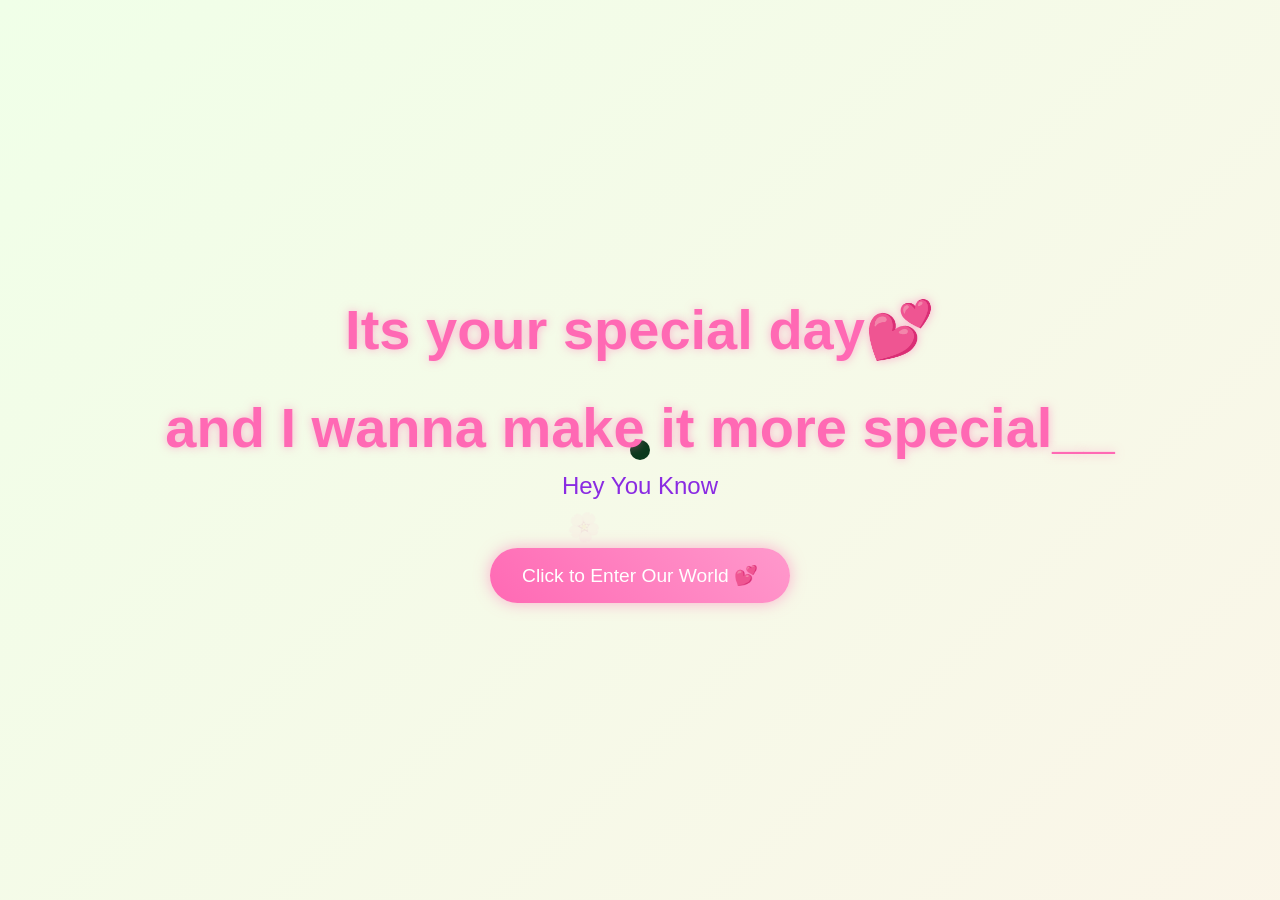
==== index.html @ 795fd0e1 "Add files via upload" ====
<!DOCTYPE html>
<html lang="en">
<head>
    <meta charset="UTF-8">
    <meta name="viewport" content="width=device-width, initial-scale=1.0">
    <title>Happy Birthday</title>
    <script src="https://cdnjs.cloudflare.com/ajax/libs/gsap/3.12.2/gsap.min.js"></script>
    <link rel="stylesheet" href="style.css">
    
</head>
<body>
    <div class="cursor"></div>
    <div class="container">
        <h1>Its your special day💕</h1>
                <h1> and I wanna make it more special__</h1>

        <div class="greeting"></div>
        <button class="cta-button">Click to Enter Our World 💕</button>
    </div>

    <script src="script.js">
        
    </script>
    <audio id="bg-music" loop>
    <source src="./hbd.mp3" type="audio/mpeg">
    Your browser does not support the audio element.
</audio>

</body>
</html>
---- style.css ----
* {
    margin: 0;
    padding: 0;
    box-sizing: border-box;
    cursor: none;
}
.music-button {
    position: fixed;
    bottom: 20px;
    right: 20px;
    padding: 10px 16px;
    border: none;
    border-radius: 25px;
    background: #ff5fa2;
    color: white;
    font-size: 14px;
    cursor: pointer;
    z-index: 9999;
}

body {
    min-height: 100vh;
    display: flex;
    flex-direction: column;
    align-items: center;
    justify-content: center;
    background: linear-gradient(-45deg, #fee9f7, #e8f5fe, #fef2e8, #f0ffe8);
    background-size: 400% 400%;
    animation: gradientBG 15s ease infinite;
    font-family: 'Arial Rounded MT Bold', Arial, sans-serif;
    overflow: hidden;
    position: relative;
}

.cursor {
    width: 20px;
    height: 20px;
    background: pink;
    border-radius: 50%;
    position: fixed;
    pointer-events: none;
    mix-blend-mode: difference;
    transition: transform 0.2s;
}

.container {
    text-align: center;
    z-index: 1;
}

h1 {
    font-size: 3.5rem;
    color: #ff69b4;
    text-shadow: 0 0 10px rgba(255, 105, 180, 0.5);
    margin-bottom: 2rem;
    opacity: 0;
}

.greeting {
    font-size: 1.5rem;
    color: #8a2be2;
    margin-bottom: 3rem;
    min-height: 2em;
}

.cta-button {
    padding: 1rem 2rem;
    font-size: 1.2rem;
    background: linear-gradient(45deg, #ff69b4, #ff99cc);
    border: none;
    border-radius: 50px;
    color: white;
    cursor: pointer;
    box-shadow: 0 0 15px rgba(255, 105, 180, 0.5);
    transition: transform 0.3s, box-shadow 0.3s;
    opacity: 0;
}

.cta-button:hover {
    transform: scale(1.1);
    box-shadow: 0 0 25px rgba(255, 105, 180, 0.7);
}

.floating {
    position: absolute;
    pointer-events: none;
    opacity: 0;
}

@keyframes gradientBG {
    0% { background-position: 0% 50%; }
    50% { background-position: 100% 50%; }
    100% { background-position: 0% 50%; }
}

@media (max-width: 768px) {
    h1 { font-size: 2rem; }
    .greeting { font-size: 1.2rem; }
    .cta-button { font-size: 1rem; }
}
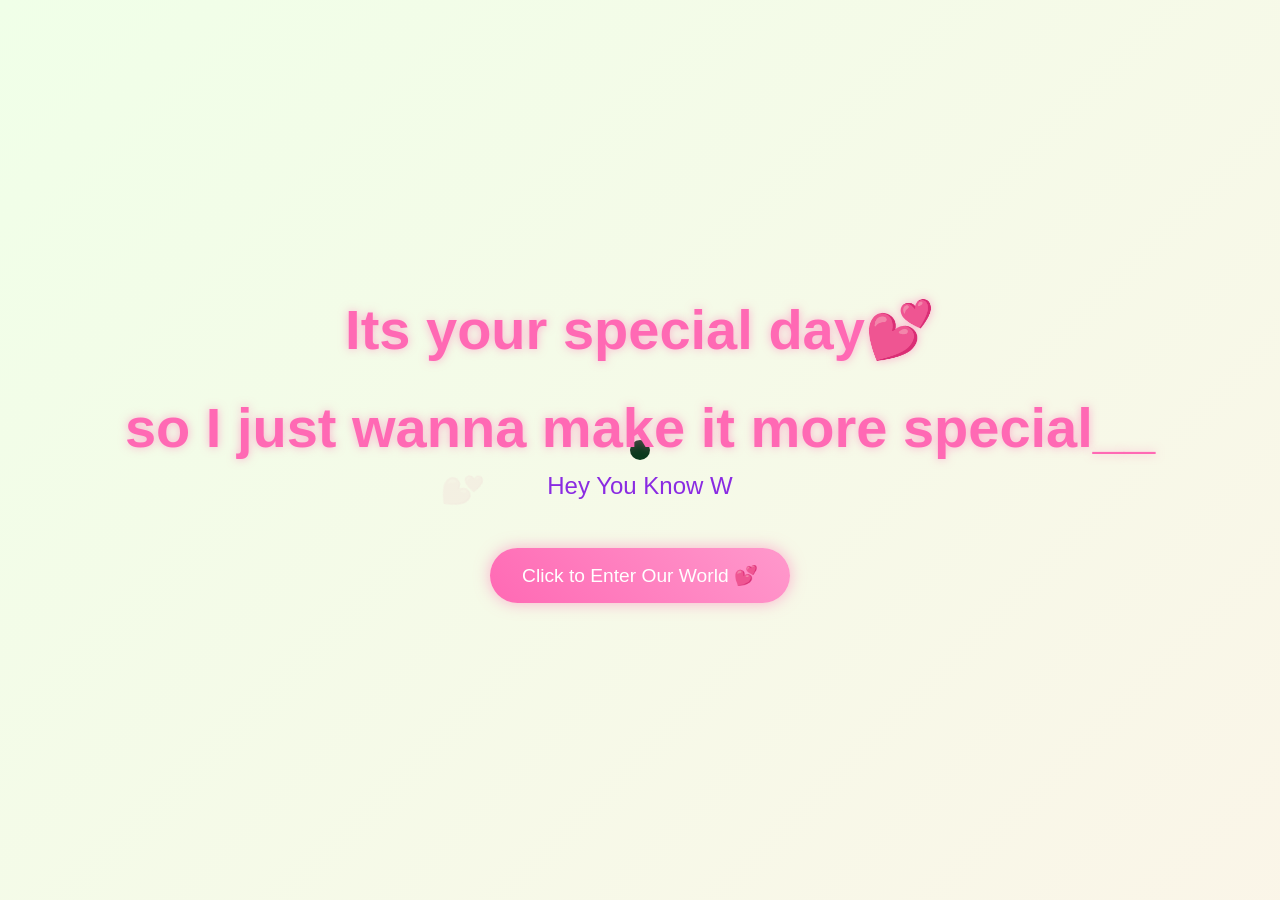
==== commit f8512e2e: "Update index.html" ====
--- a/index.html
+++ b/index.html
@@ -12,7 +12,7 @@
     <div class="cursor"></div>
     <div class="container">
         <h1>Its your special day💕</h1>
-                <h1> and I wanna make it more special__</h1>
+                <h1> so I just wanna make it more special__</h1>
 
         <div class="greeting"></div>
         <button class="cta-button">Click to Enter Our World 💕</button>
@@ -27,4 +27,4 @@
 </audio>
 
 </body>
-</html>+</html>
